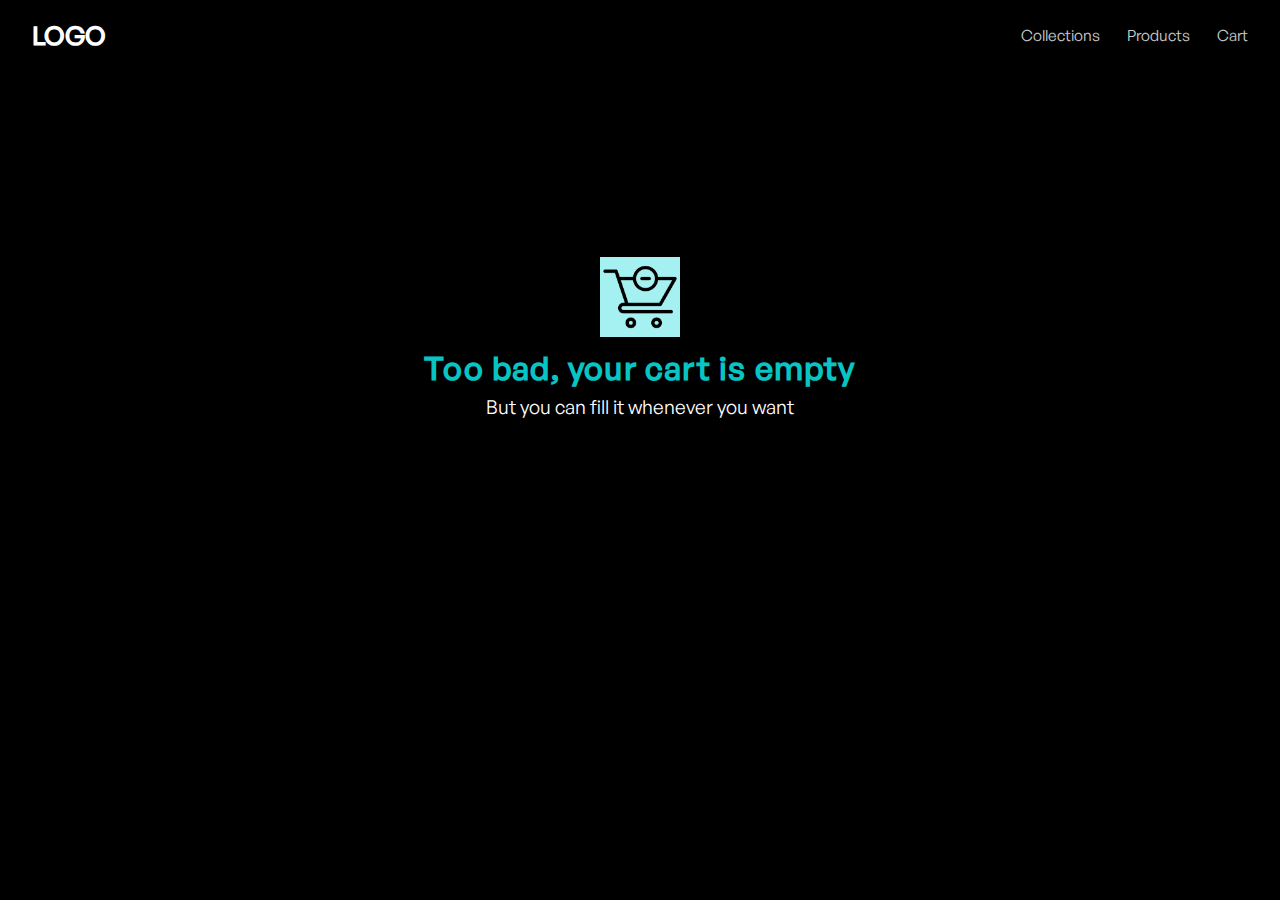
==== cart.html @ 41452f67 "Update Code" ====
<!DOCTYPE html>
<html>

<head>
    <meta charset="UTF-8">
    <meta http-equiv="X-UA-Compatible" content="IE=edge">
    <meta name="viewport" content="width=device-width, initial-scale=1.0">
    <link rel="stylesheet" href="style.css">
    <title>Cart</title>
</head>

<body>
    <header></header>
    <main class="main">
        <div class="purchase display">
            <div class="purchase-title-container">
                <h1 class="purchase-title">My Cart</h1>
            </div>
        </div>
        <div class="purchase-total display">
            <div class="purchase-total-container">
                <div class="purchase-total-title">
                    <h3 class="total-title">
                        Total
                    </h3>
                </div>
                <div class="purchase-total-price">
                    <h3 class="total-price">
                        43
                    </h3>
                </div>
                <div class="purchase-total-btn">
                    <input type="button" class="total-btn" value="Finalizar compra">
                </div>
            </div>
        </div>
    </main>
    <div class="noItens">
        <img src="./assets/empty-cart.png" alt="" class="noItens-img">
        <h1 class="noItens-title">Too bad, your cart is empty</h1>
        <p class="noItens-text">But you can fill it whenever you want</p>
    </div>
    <script src="./app.js"></script>
</body>

</html>
---- style.css ----
@font-face {
    font-family: General Sans;
    src: url(./font/GeneralSans-Regular.otf);
}
@font-face {
    font-family: General Sans Medium;
    src: url(./font/GeneralSans-Medium.otf);
}
* {
    padding: 0;
    margin: 0;
    font-family: 'General Sans';
    box-sizing: border-box;
    color: #fff;
}
html,body {
    height: 100%;
    width: 100%;
    background-color: black;
}
header {
    width: 100%;
    padding: 1.4vw 0;
}
nav {
    max-width: 100%;
    display: flex;
    justify-content: space-between;
    align-items: center;
    padding: 0 2.5vw;
}
h1.logo {
    font-family: General Sans Medium;
    font-size: 2vw;
}
nav ul {
    display: flex;
    align-items: center;
    align-items: center;
    gap: 2.1vw;
}
nav ul li {
    list-style: none;
    font-size: 1.2vw;
}
nav ul li a {
    text-decoration: none;
    font-weight: 500;
    opacity: 0.8;
    position: relative;
    width: fit-content;
    display: flex;
    align-items: center;
}
nav ul li a::after, .backButton a::after {
    background-color: #fff;
    bottom: 0;
    content: "";
    height: 1.25px;
    left: 0;
    position: absolute;
    transform: scaleX(0);
    transform-origin: bottom right;
    transition: transform .5s;
    width: 100%;
}
nav ul li a:hover::after, .backButton a:hover::after {
    transform: scaleX(1);
    transform-origin: bottom left;
    opacity: 1;
}
/* #slider {
    background-color: #1b1919 !important;
    width: 100%;
    background: url(./assets/dewalt-11-4276-image-big.png);
    background-repeat: no-repeat;
    background-position: top;
} */
.collectionsContainer {
    width: 100%;
    padding: 80px 50px 30px 50px;    
    position: relative;
    
}
.inner-container{
    position: relative;
    max-width: 1400px;
    margin: 0 auto;
    display: flex;
    flex-direction: column;
    gap: 30px;
}
.inner-container h1 {
    font-size: 3rem;
    text-transform: uppercase;
    font-family: 'General Sans Medium';
    line-height: 1;
    letter-spacing: 0.02em;
}
#collections {
    display: flex;
    column-gap: 18.6px;
    flex-wrap: wrap;
    row-gap: 40px;
}

#collections a{
    width: 24%;
    text-decoration: none;
    display: flex;
    flex-direction: column;
}
.inner-container a img{
    width: 100%;
    height: 400px;
}
.productContent{
    display: flex;
    flex-direction: column;
    flex-grow: 1;
    border: 1px solid;
    background-color: #025959;
    padding: 0 10px;
    padding-bottom: 7px;
}
.inner-container a h3 {
    text-transform: capitalize;
    text-align: center;
    font-size: 1rem;
    letter-spacing: 0.035em;
    line-height: 1.5;
    margin-top: 10px; 
}
.categoryName {
    margin-top: 15px !important;
}
.priceRate {
    display: flex;
    justify-content: space-between;
    align-items: end;
    flex-grow: 1;
    padding-top: 5px;
}
.back{
    position: absolute;
    top: 50%;
    left: 2%;
    cursor: pointer;
    z-index: 11;
}
.forward{
    position: absolute;
    top: 50%;
    right: 2%;
    cursor: pointer;
    z-index: 11;
}
.pageNotFound h1 {
    font-size: 6.5vw;
    font-family: General Sans MEdium;
    word-spacing: 12px;
    text-transform: uppercase;
    text-align: center;
}
.backButton {
    border: 1px solid #fff;
    padding: 1.3vw 2vw;
    width: fit-content;
    margin: 0 auto;
    margin-top: 25px;
    display: flex;
    align-items: center;
}
.backButton a {
    font-weight: 600;   
    text-decoration: none;
    font-family: General Sans;
    font-size: 1.15vw;
    max-width: fit-content;
    position: relative;
}
.productContianer {
    display: flex;
    justify-content: space-between;
    width: 100%;
    max-width: 1300px;
    margin: 0 auto;
    padding:0 90px;
}
.imageRow {
    width: 48%;
    display: flex;
    flex-direction: column;
    row-gap: 35px;
}   
.imageRow img {
    width: 100%;
    height: 100%;
    object-fit: cover;
    border-radius: 11px;
}
.nextImage {
    display: flex;
    justify-content: center;
    width: 100%;
    gap: 10px;
}
.nextImage img {
    border-radius: 7px;
    height: 75px;
    width: 100px;
    object-fit: fill;
    cursor: pointer;
}
.contentRow {
    width: 43%;
}
.contentRow p {
    color: #08c4c4;
    font-size: 0.9rem;
    font-weight: 700;
    text-align: right;
    margin-bottom: 20px;
}
.contentRow h2 {
    font-family: 'General Sans Medium';
    font-size: 2.2rem;
    line-height: 1;
    margin-bottom: 33px;
    line-height: 3.2rem;
}
.contentRow h4 {
    font-size: 1rem;
    font-weight: 400;
    line-height: 1.5;
    opacity: 0.75;
    margin-bottom: 25px;
}
h3.price {
    color: #08c4c4;
    font-size: 1.4rem;
    margin-bottom: 45px;
}

.counterCart {
    display: flex;
    gap: 20px;
    align-items: center;
    height: 51px;
}
.counter {
    display: flex;
    gap: 40px;
    background-color: #5a9393;
    border-radius: 10px;
    justify-content: center;
    align-items: center;
    padding: 0 17px;
    height: 100%;
}
h3.add, h3.subtract {
    font-size: 1rem;
    font-weight: 900;
    font-family: 'General Sans Medium';
    cursor: pointer;
}
h3.update {
    font-size: 1rem;
    font-weight: 700;
    color:rgb(255, 255, 255);
}
.addToCart {
    display: flex;
    gap: 10px;
    text-decoration: none;
    align-items: center;
    height: 100%;
    width: 65%;
    background-color: #08c4c4;
    border-radius: 10px;
    justify-content: center;
    cursor:pointer;
}
.addToCart h3{
    font-size: 1rem;
    letter-spacing: 0.02em;
}
.disableCursor {
    cursor:not-allowed;
}
.noItens {
    width: 100%;
    height: 60vh;
    display: flex;
    flex-flow: nowrap column;
    align-items: center;
    justify-content: center;
}
.noItens-title {
    font-weight: 700;
    font-size: 2rem;
    font-family: General Sans Medium;
    color: #08c4c4;
    letter-spacing: 1.2px;
}
.noItens-text {
    font-weight: 400;
    font-size: 1.2rem;
    line-height: 1.8;
}
.noItens-img {
    width: 80px;
    height: auto;
    background-color: #a5f0f0;
    margin-bottom: 10px;
}
.purchase-total {
    width: 100%;
    display: flex;
    flex-flow: nowrap row;
    align-items: flex-start;
    height: auto;
}
.purchase-total-container {
    width: 100%;
    height: 100%;
    display: flex;
    flex-flow: nowrap column;
    align-items: flex-start;
}
.purchase-title-container, .purchase-total-title, .purchase-total-price, .purchase-total-btn {
    width: 100%;
}
.purchase-title, .total-title {
    font-weight: 700;
    font-size: 1.5em;
    margin-bottom: 1rem;
}
.purchase-total-price {
    margin-bottom: 1rem;
}
.total-price {
    color:#08c4c4;
    font-weight: 700;
    font-size: 2em;
}
.total-btn {
    width: 100%;
    height: 3em;
    background-color: #08c4c4;
    color: white;
    font-weight: 700;
    font-size: 1.25rem;
    border: none;
    cursor: pointer;
    border-radius: 8px;
}
.purchase {
    width: 100%;
    display: flex;
    flex-flow: nowrap column;
    align-items: flex-start;
    justify-content: flex-start;
    height: 100%;
}
.purchase-row {
    width: 100%;
    display: flex;
    flex-flow: nowrap row;
    height: 8em;
    border-radius: 16px;
    border: 1px solid #d9d9d9;
    margin-bottom: 1rem;
}
.row-top-img {
    width: auto;
    max-height: 8em;
    height: 100%;
    border-radius: 8px 0 0 8px;
}
.item-img {
    width: 100%;
    height: 100%;
    object-fit: cover;
    border-radius: 8px 0 0 8px;
}
.row-wrap {
    height: 100%;
    display: flex;
    flex-flow: nowrap column;
    align-items: flex-start;
    justify-content: space-around;
    padding: 0 1rem;
}
.row {
    width: 100%;
    display: flex;
    flex-flow: nowrap row;
    align-items: self-start;
    justify-content: space-between;
}
.row-top-title {
    width: 86%;
}
.row-top-remove {
    width: 10%;
    padding-top: 2px;
}
.item-remove, .item-sign {
    width: 1.5rem;
    height: 1.5rem;
    line-height: 1.5rem;
    text-align: center;
    cursor: pointer;
    background-color: lightgray;
    border-radius: 100%;
    font-weight: 700;
    font-size: .75rem;
}
.row-down-price {
    font-weight: 500;
    font-size: 1.25em;
    width: 55%;
    color: #08c4c4;
}
.row-down-amount {
    align-self: flex-end;
    width:45%;
    display: flex;
    flex-flow: nowrap row;
    align-items: center;
    justify-content: space-between;
}
.row-down-amount h3.update {
    display: flex;
    align-items: center;
    justify-content: center;
    background-color: #025959;
    height: 30px;
    width: 50px;
}
.item-sign {
    border: 1px solid #d9d9d9;
}
.item-amount {
    width: 20%;
    margin: 0 8px;
    text-align: center;
    border: 1px solid #d9d9d9;
    height: 1.5rem;
}
.main {
    height: auto;
    width: 100%;
    display: grid;
    justify-content: center;
}
.display{
    display: none;
}
@media (min-width: 1441px) and (max-width: 1920px){
    .main {
        grid-template-columns: 100px 85px 85px 85px 85px 85px 85px 85px 85px 85px 85px 85px 85px 100px;
        column-gap: 20px;
        grid-template-rows: 40px .25fr auto;
    }
    .purchase {
        grid-column: 3 / 8;
        grid-row: 3;
    }
    .purchase-total {
        grid-column: 8 / 13;
        background: #d8d8d8;
        border-radius: 16px;
        height: 110px;
        grid-row: 3;
    }
    .purchase-total-container {
        padding: 1rem;
    }
}
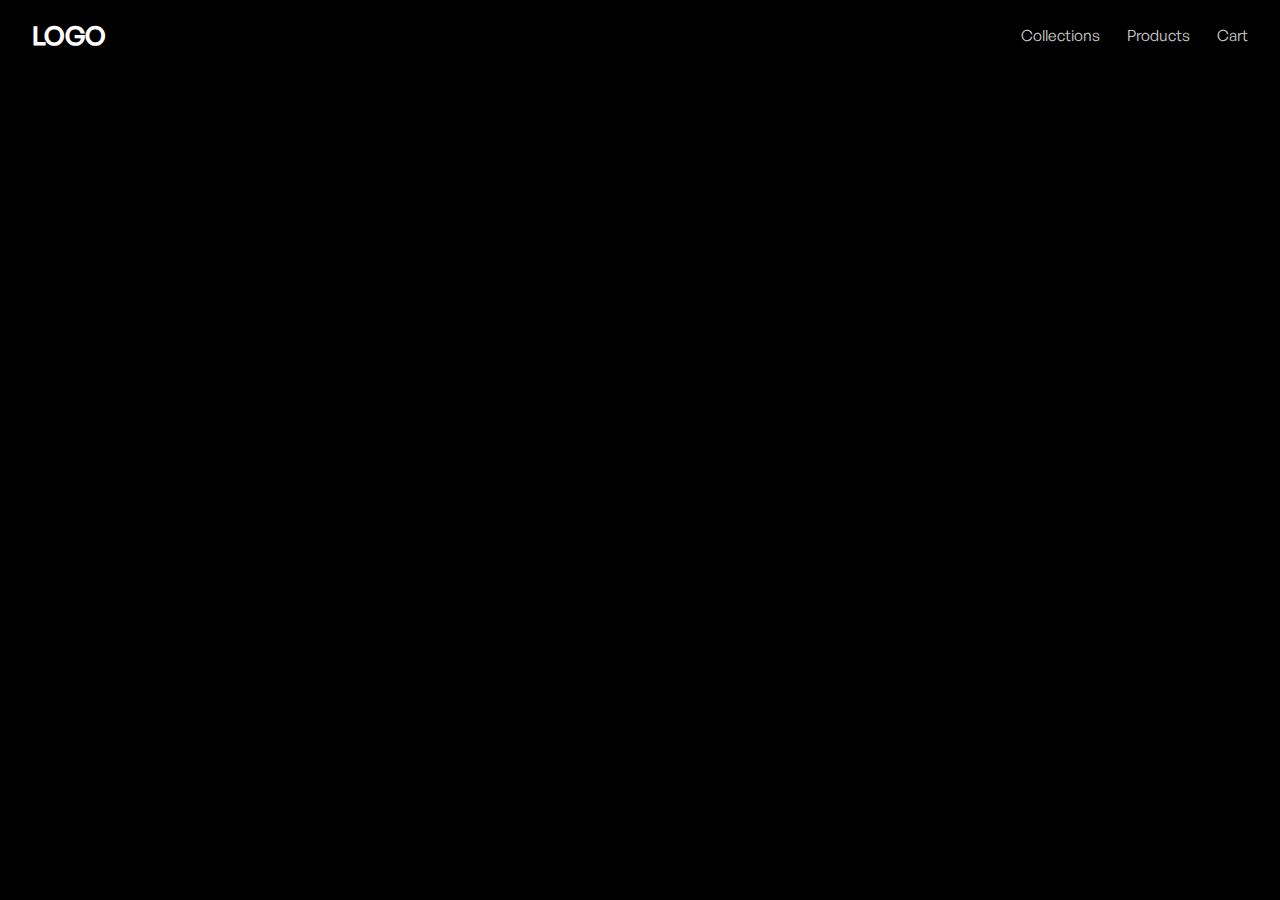
==== commit d40dac30: "Update Code" ====
--- a/cart.html
+++ b/cart.html
@@ -11,7 +11,7 @@
 
 <body>
     <header></header>
-    <main class="main">
+    <main class="main" id="display">
         <div class="purchase display">
             <div class="purchase-title-container">
                 <h1 class="purchase-title">My Cart</h1>
@@ -26,16 +26,16 @@
                 </div>
                 <div class="purchase-total-price">
                     <h3 class="total-price">
-                        43
+                        $
                     </h3>
                 </div>
                 <div class="purchase-total-btn">
-                    <input type="button" class="total-btn" value="Finalizar compra">
+                    <input type="button" class="total-btn" value="Finalize Purchase">
                 </div>
             </div>
         </div>
     </main>
-    <div class="noItens">
+    <div class="noItens" id="display">
         <img src="./assets/empty-cart.png" alt="" class="noItens-img">
         <h1 class="noItens-title">Too bad, your cart is empty</h1>
         <p class="noItens-text">But you can fill it whenever you want</p>
--- a/style.css
+++ b/style.css
@@ -371,9 +371,11 @@
     border-radius: 16px;
     border: 1px solid #d9d9d9;
     margin-bottom: 1rem;
+    z-index: 11;
+    position: relative;
 }
 .row-top-img {
-    width: auto;
+    width: 31%;
     max-height: 8em;
     height: 100%;
     border-radius: 8px 0 0 8px;
@@ -382,9 +384,10 @@
     width: 100%;
     height: 100%;
     object-fit: cover;
-    border-radius: 8px 0 0 8px;
+    border-radius: 16px 0 0 16px;
 }
 .row-wrap {
+    width: 69%;
     height: 100%;
     display: flex;
     flex-flow: nowrap column;
@@ -405,6 +408,8 @@
 .row-top-remove {
     width: 10%;
     padding-top: 2px;
+    display: flex;
+    justify-content: flex-end;
 }
 .item-remove, .item-sign {
     width: 1.5rem;
@@ -431,7 +436,7 @@
     align-items: center;
     justify-content: space-between;
 }
-.row-down-amount h3.update {
+.change {
     display: flex;
     align-items: center;
     justify-content: center;
@@ -455,7 +460,7 @@
     display: grid;
     justify-content: center;
 }
-.display{
+#display{
     display: none;
 }
 @media (min-width: 1441px) and (max-width: 1920px){
@@ -478,4 +483,4 @@
     .purchase-total-container {
         padding: 1rem;
     }
-}+}
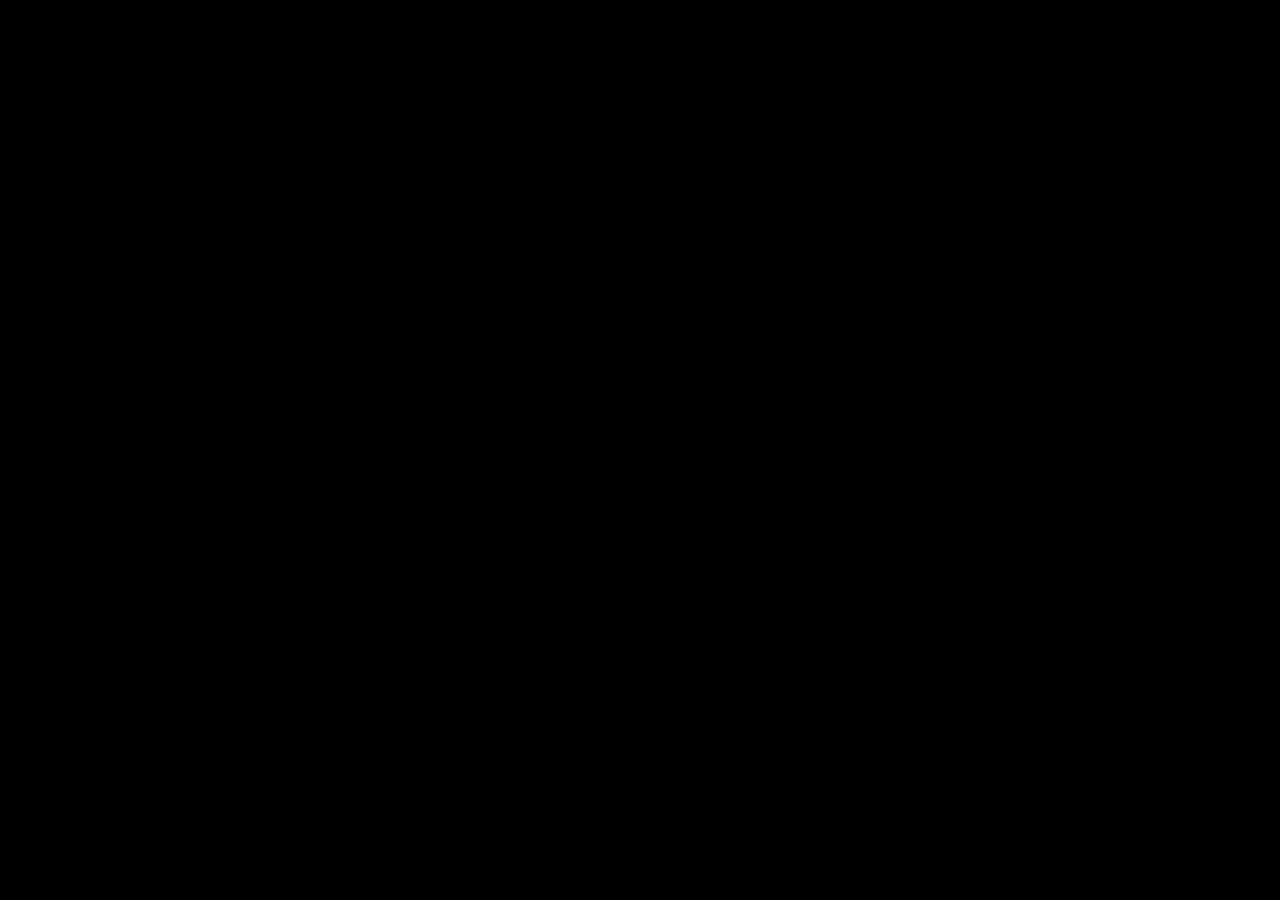
==== commit d69a69fa: "Update code" ====
--- a/cart.html
+++ b/cart.html
@@ -9,7 +9,7 @@
     <title>Cart</title>
 </head>
 
-<body>
+<body class="body">
     <header></header>
     <main class="main" id="display">
         <div class="purchase display">
@@ -30,7 +30,7 @@
                     </h3>
                 </div>
                 <div class="purchase-total-btn">
-                    <input type="button" class="total-btn" value="Finalize Purchase">
+                    <a href="./checkout_form.html" class="total-btn" onclick="gotto()">Finalize Purchase</a>
                 </div>
             </div>
         </div>
--- a/style.css
+++ b/style.css
@@ -13,7 +13,7 @@
     box-sizing: border-box;
     color: #fff;
 }
-html,body {
+html,.body {
     height: 100%;
     width: 100%;
     background-color: black;
@@ -344,16 +344,18 @@
     font-weight: 700;
     font-size: 2em;
 }
-.total-btn {
+a.total-btn {
+    display: flex;
+    justify-content: center;
+    align-items: center;
     width: 100%;
     height: 3em;
     background-color: #08c4c4;
-    color: white;
     font-weight: 700;
     font-size: 1.25rem;
-    border: none;
     cursor: pointer;
     border-radius: 8px;
+    text-decoration: none;
 }
 .purchase {
     width: 100%;
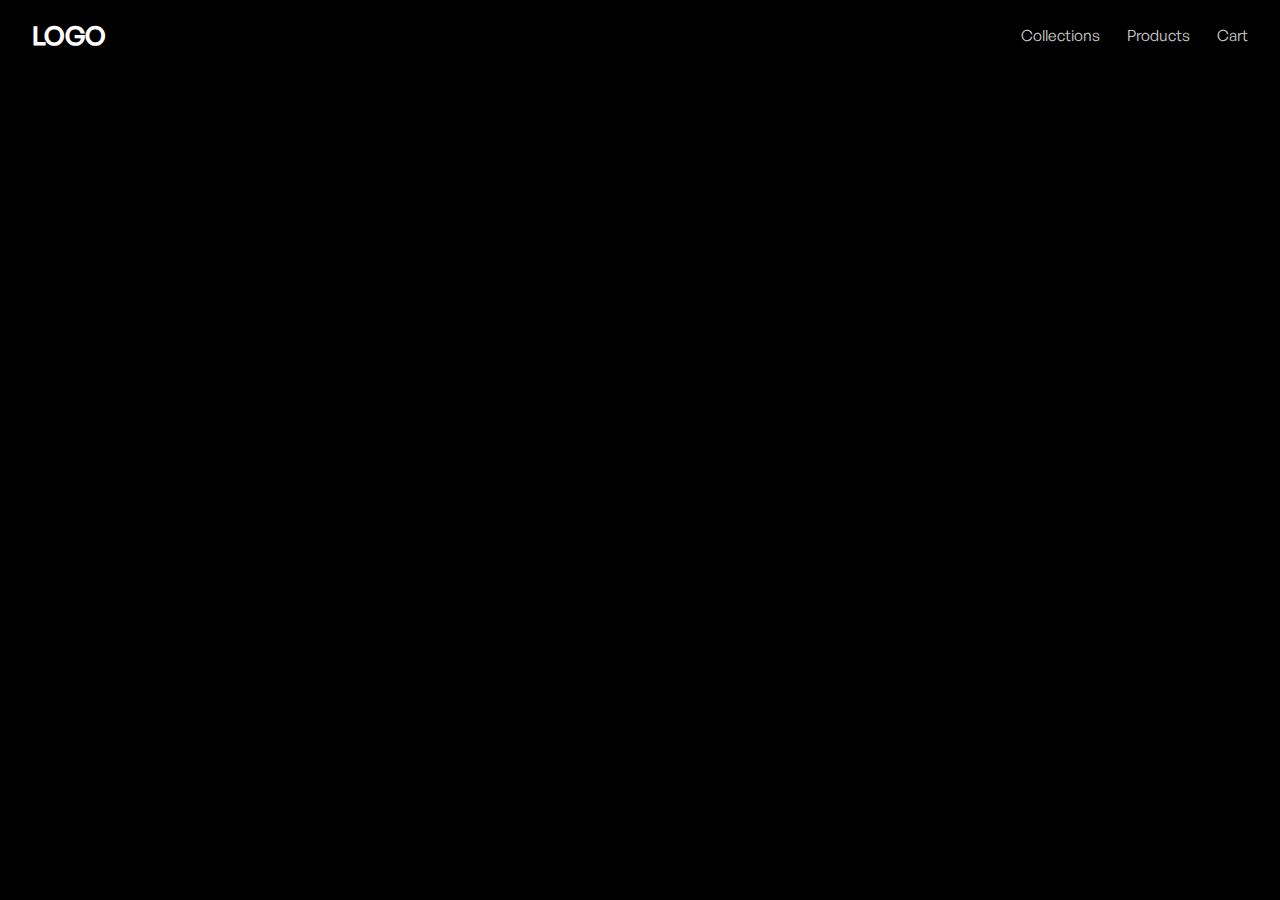
==== commit 8d51e051: "Update Code" ====
--- a/cart.html
+++ b/cart.html
@@ -30,7 +30,7 @@
                     </h3>
                 </div>
                 <div class="purchase-total-btn">
-                    <a href="./checkout_form.html" class="total-btn" onclick="gotto()">Finalize Purchase</a>
+                    <a class="total-btn" onclick="gotto()">Finalize Purchase</a>
                 </div>
             </div>
         </div>
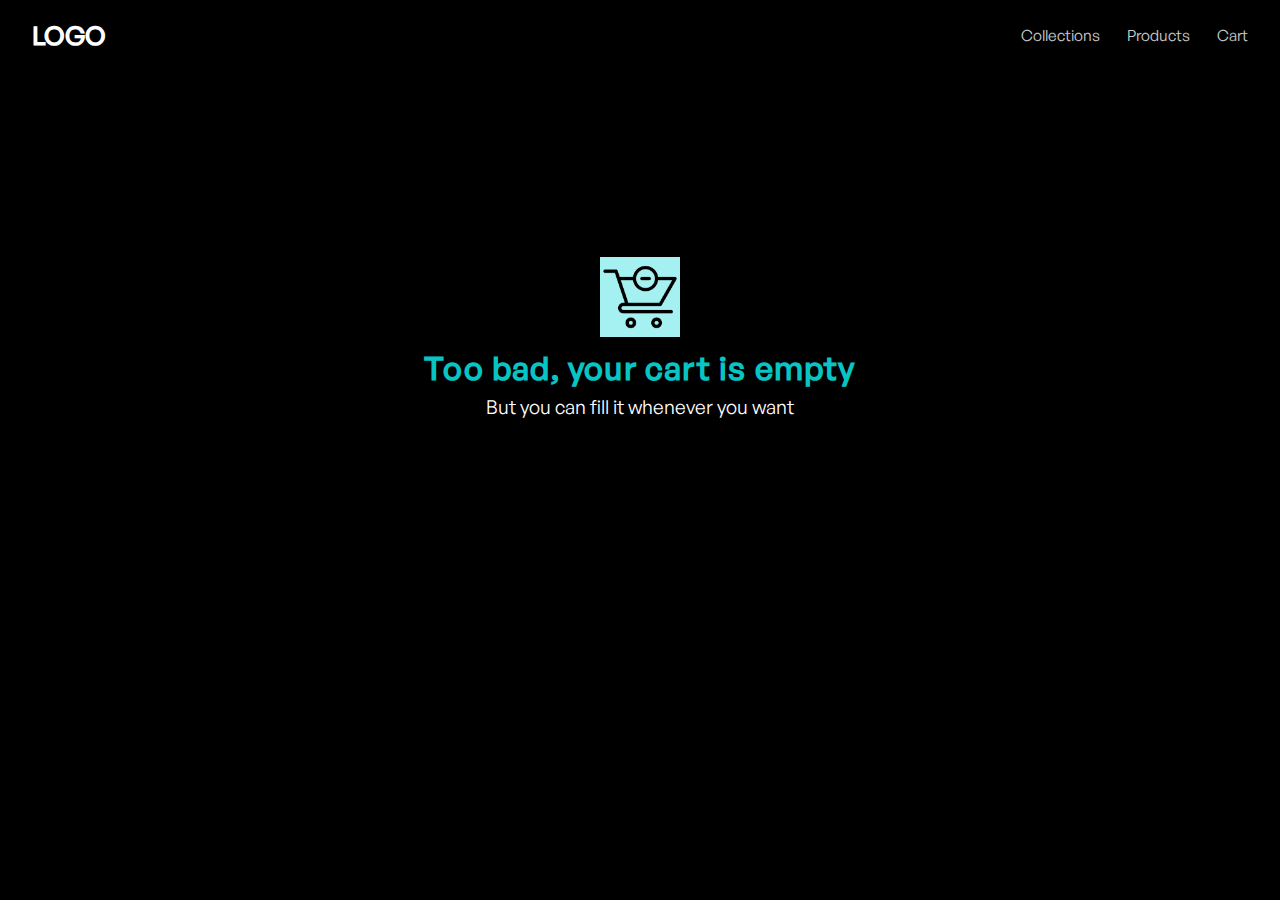
==== commit a5da29e4: "update code" ====
--- a/cart.html
+++ b/cart.html
@@ -35,7 +35,7 @@
             </div>
         </div>
     </main>
-    <div class="noItens" id="display">
+    <div class="noItens">
         <img src="./assets/empty-cart.png" alt="" class="noItens-img">
         <h1 class="noItens-title">Too bad, your cart is empty</h1>
         <p class="noItens-text">But you can fill it whenever you want</p>
--- a/style.css
+++ b/style.css
@@ -68,6 +68,22 @@
     transform: scaleX(1);
     transform-origin: bottom left;
     opacity: 1;
+}
+.cartValue {
+    background-color: white;
+    border-radius: 50%;
+    color: black;
+    position: absolute;
+    left: 109%;
+    top: -10%;
+    font-size: 1rem;
+    font-weight: 900;
+    display: flex;
+    align-items: center;
+    justify-content: center;
+    width: 1.25rem;
+    height: 1.25rem;
+    font-family: General Sans Medium;
 }
 /* #slider {
     background-color: #1b1919 !important;
